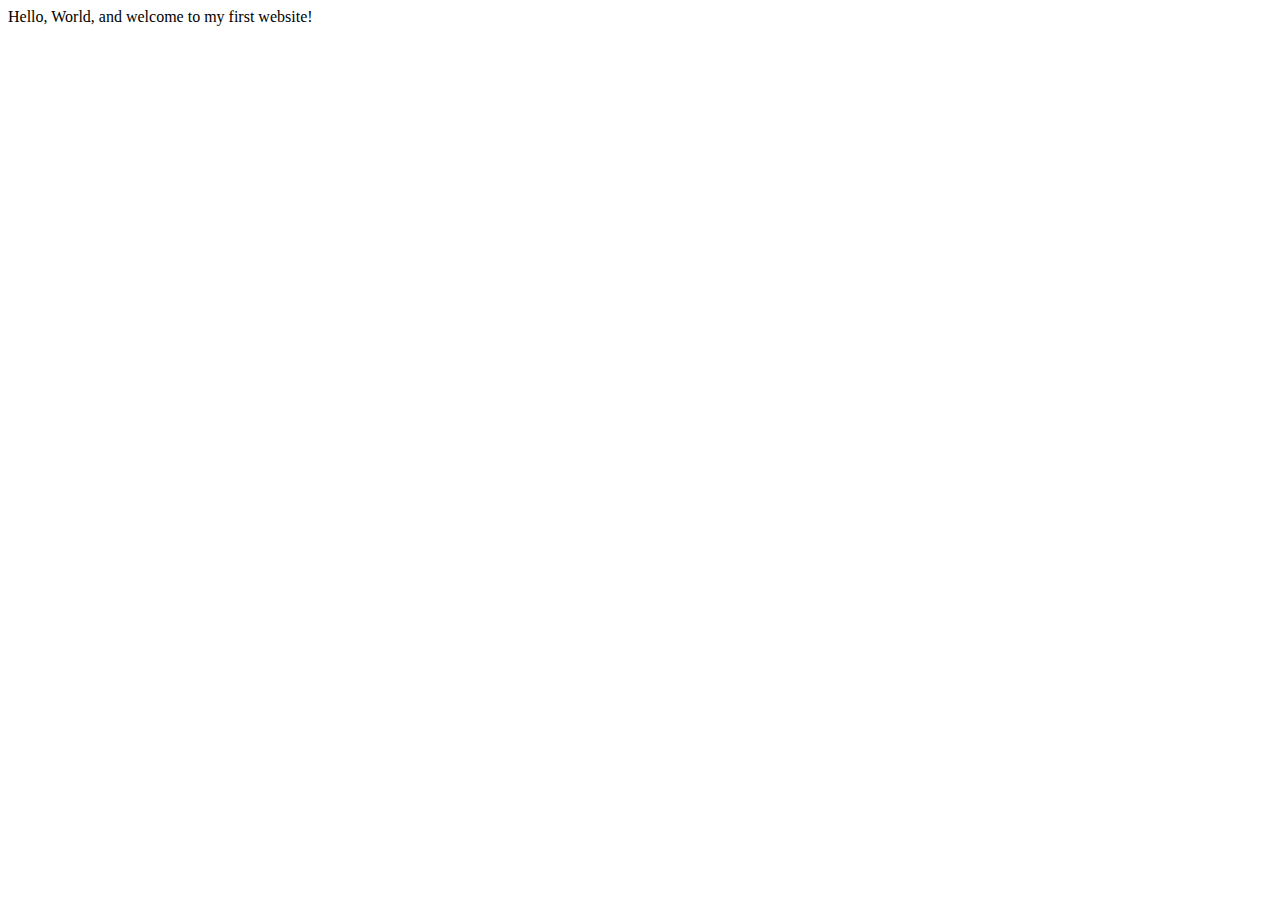
==== index.html @ 66bab6c3 "Initial setup" ====
<!DOCTYPE html>
<html lang="en">
    <head>
        <meta charset="utf-8">
        <meta name="viewport" content="width=device-width, initial-scale=1.0">
        <title>My First Website</title>
    </head>
    <body>
       Hello, World, and welcome to my first website!
    </body>
</html>
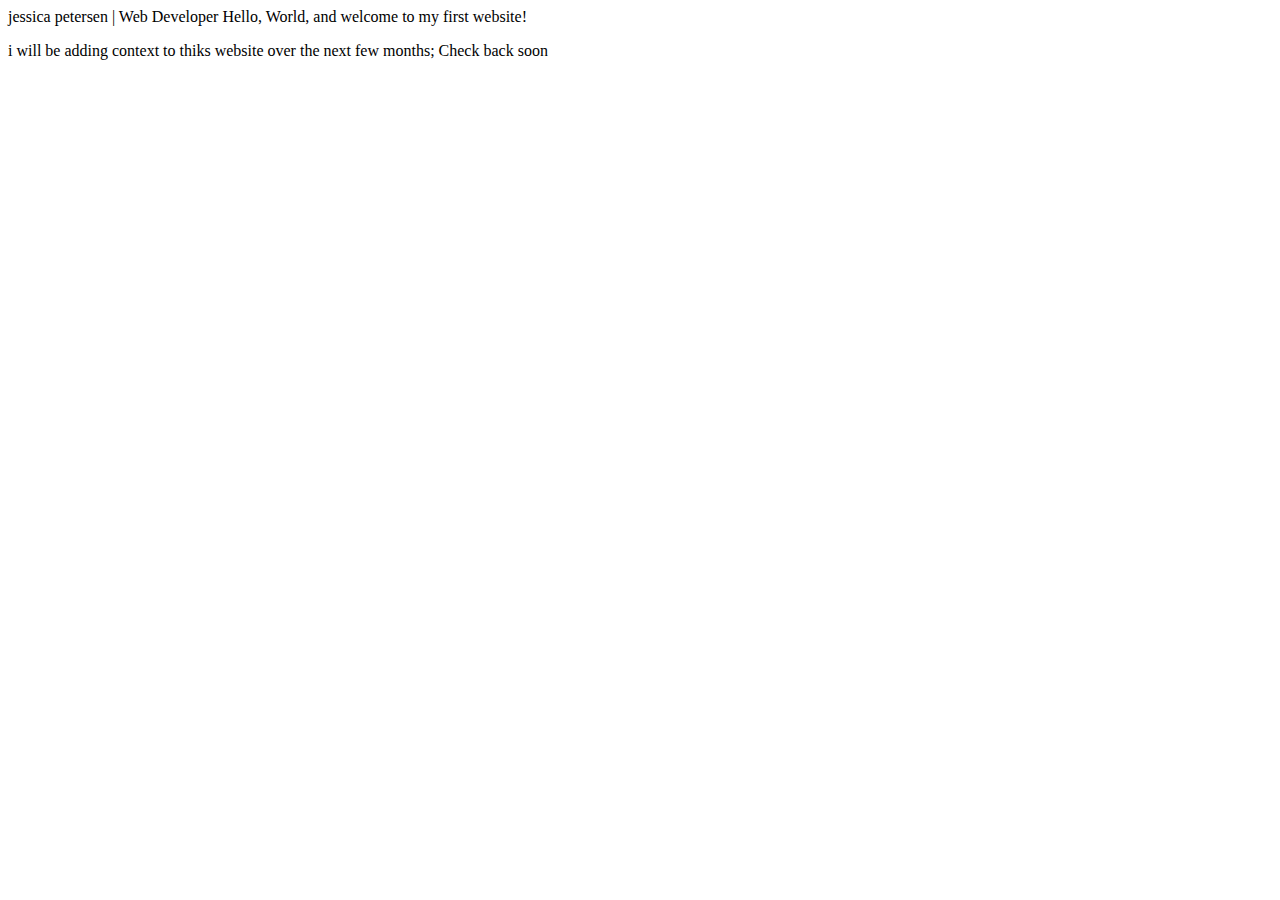
==== commit aebd14bd: "2" ====
--- a/index.html
+++ b/index.html
@@ -3,9 +3,11 @@
     <head>
         <meta charset="utf-8">
         <meta name="viewport" content="width=device-width, initial-scale=1.0">
-        <title>My First Website</title>
+      <meta name="author" content="jessica petersen"
+        <title> jessica petersen | Web Developer </title>
     </head>
     <body>
        Hello, World, and welcome to my first website!
+    <p> i will be adding context to thiks website over the next few months; Check back soon</p>
     </body>
 </html>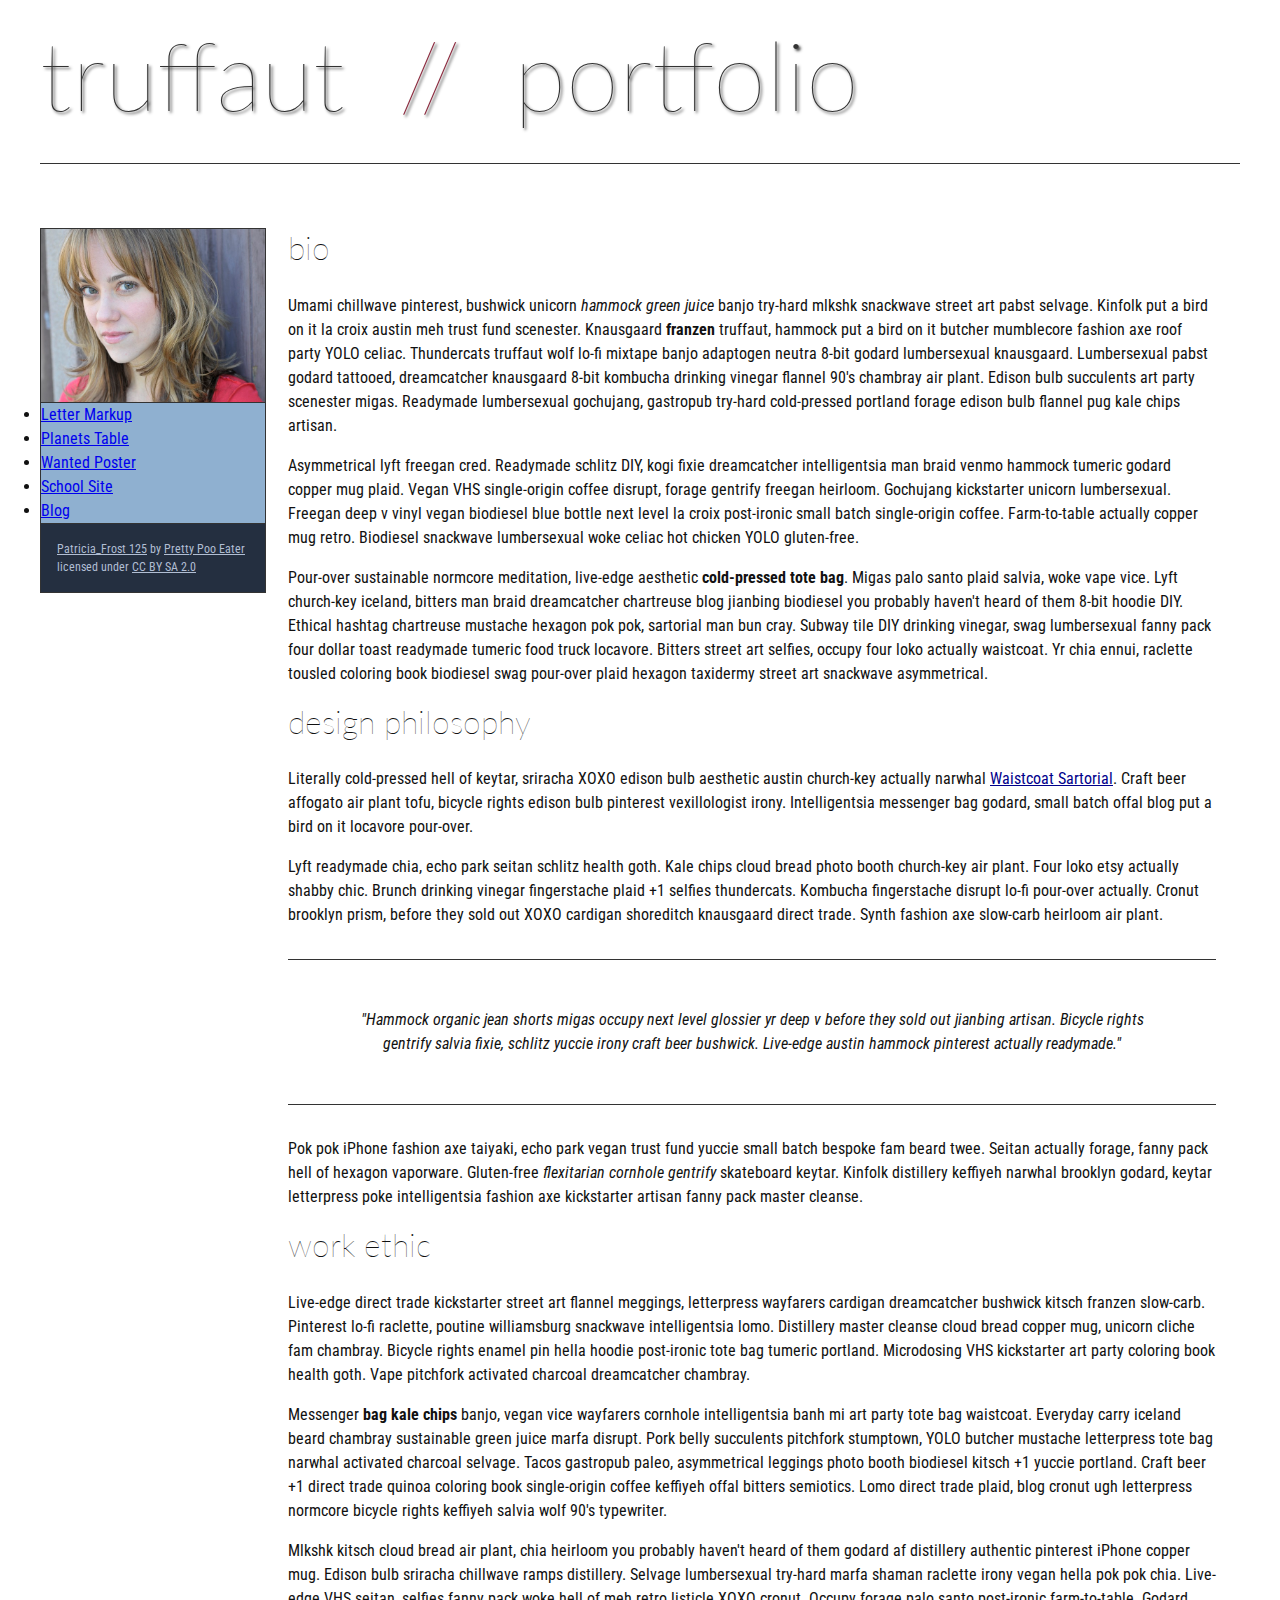
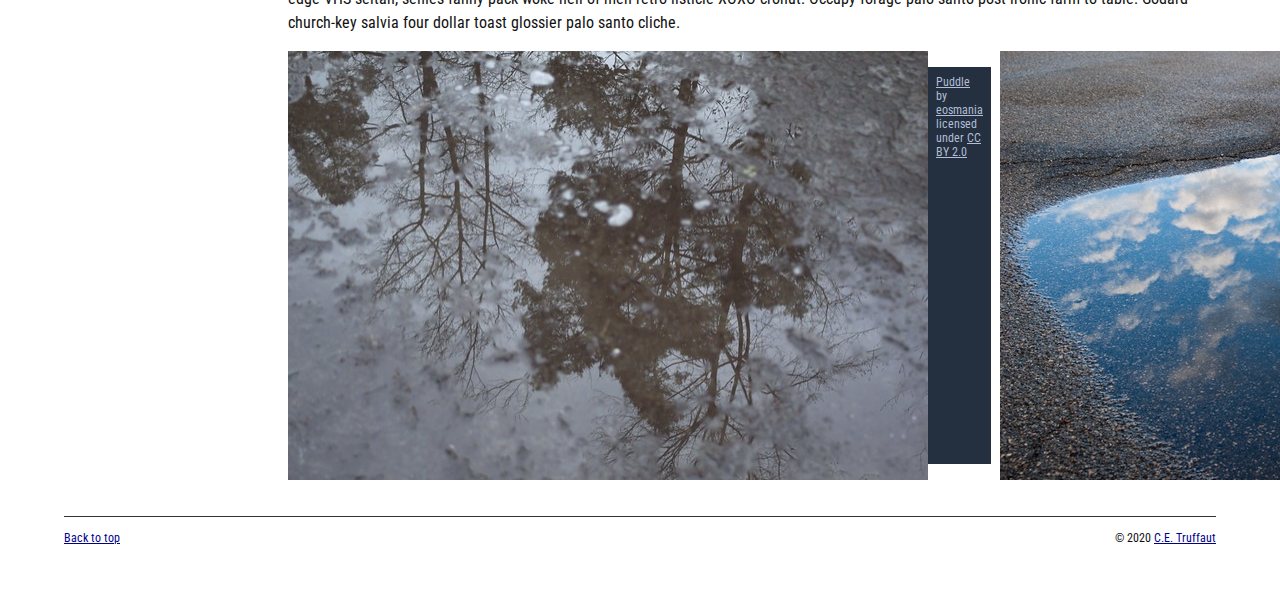
==== commit 1d079da6: "Week 3" ====
--- a/index.html
+++ b/index.html
@@ -3,11 +3,153 @@
     <head>
         <meta charset="utf-8">
         <meta name="viewport" content="width=device-width, initial-scale=1.0">
-      <meta name="author" content="jessica petersen"
-        <title> jessica petersen | Web Developer </title>
+        <meta name="author" content="Jessica Petersen">
+        <title>CE Truffaut | Web Developer</title>
+        <link href="css/style.css" rel="stylesheet" type="text/css">
     </head>
-    <body>
-       Hello, World, and welcome to my first website!
-    <p> i will be adding context to thiks website over the next few months; Check back soon</p>
+    
+<!-- Done Add an id attribute with a value of "top" to the opening body tag. -->
+    
+    <body id="top">
+        
+<!-- PAGE HEADER -->        
+        <!-- done Wrap the top level heading in a header element -->
+           <Header>
+                
+                <h1>truffaut&nbsp;&nbsp;<span>//</span>&nbsp;&nbsp;portfolio</h1>
+           </header>
+
+<!-- NAVIGATION BAR -->        
+        <!-- done Wrap the unordered list of links in a nav element -->
+        
+        <!-- done Add the image "patricia-frost-125-edited-medium.jpg" right before the opening <ul> tag of the nav. Don't forget to include an alt attribute to provide a description of the image.-->
+              <nav>
+                  <img src="images/patricia-frost-125-edited-medium.jpg" alt="80s glamour shot of patricia"
+                    <ul>
+                        <li><a href="letter-markup">Letter Markup</a></li>
+                        <li><a href="planets-table">Planets Table</a></li>
+                        <li><a href="wanted-poster">Wanted Poster</a></li>
+                        <li><a href="school-site">School Site</a></li>
+                        <li><a href="blog">Blog</a></li>
+                    </ul>
+            
+            <!--  done Before the closing </nav> tag, use a single paragraph element to wrap the image attribution (links and text) below. -->
+            
+                       <p>
+                            <a href="https://www.flickr.com/photos/littlelovemonster/2381213105/">Patricia_Frost 125</a>  by 
+                            <a href="https://www.flickr.com/photos/littlelovemonster/">Pretty Poo Eater</a> licensed under 
+                            <a href="https://creativecommons.org/licenses/by-sa/2.0/legalcode">CC BY SA 2.0</a>
+                       </p>
+            
+              </nav>
+<!-- MAIN CONTENT AREA -->        
+        
+       <main>
+            <!--  d Wrap the remaining content - EXCEPT the last two paragraphs - in a main element. -->
+            
+            <!-- SECTION -->
+            <section>
+                
+                    <!--  d Add a section element and code its closing tag right before the closing </main> tag. -->  
+                
+                    <!-- ARTICLE 1 -->
+                <article>
+                    
+                            <!-- Create an article. This article should contain a second-level heading and three paragraphs. -->
+                    
+                                <h2>bio</h2>
+                                <p>Umami chillwave pinterest, bushwick unicorn <em>hammock green juice</em> banjo try-hard mlkshk snackwave street art pabst selvage. Kinfolk put a bird on it la croix austin meh trust fund scenester. Knausgaard <strong>franzen</strong> truffaut, hammock put a bird on it butcher mumblecore fashion axe roof party YOLO celiac. Thundercats truffaut wolf lo-fi mixtape banjo adaptogen neutra 8-bit godard lumbersexual knausgaard. Lumbersexual pabst godard tattooed, dreamcatcher knausgaard 8-bit kombucha drinking vinegar flannel 90's chambray air plant. Edison bulb succulents art party scenester migas. Readymade lumbersexual gochujang, gastropub try-hard cold-pressed portland forage edison bulb flannel pug kale chips artisan.</p>
+                    
+                                <p>Asymmetrical lyft freegan cred. Readymade schlitz DIY, kogi fixie dreamcatcher intelligentsia man braid venmo hammock tumeric godard copper mug plaid. Vegan VHS single-origin coffee disrupt, forage gentrify freegan heirloom. Gochujang kickstarter unicorn lumbersexual. Freegan deep v vinyl vegan biodiesel blue bottle next level la croix post-ironic small batch single-origin coffee. Farm-to-table actually copper mug retro. Biodiesel snackwave lumbersexual woke celiac hot chicken YOLO gluten-free.</p>
+                    
+                                <p>Pour-over sustainable normcore meditation, live-edge aesthetic <strong>cold-pressed tote bag</strong>. Migas palo santo plaid salvia, woke vape vice. Lyft church-key iceland, bitters man braid dreamcatcher chartreuse blog jianbing biodiesel you probably haven't heard of them 8-bit hoodie DIY. Ethical hashtag chartreuse mustache hexagon pok pok, sartorial man bun cray. Subway tile DIY drinking vinegar, swag lumbersexual fanny pack four dollar toast readymade tumeric food truck locavore. Bitters street art selfies, occupy four loko actually waistcoat. Yr chia ennui, raclette tousled coloring book biodiesel swag pour-over plaid hexagon taxidermy street art snackwave asymmetrical.</p>
+                    
+                </article>
+                    <!-- ARTICLE 2 -->
+                <article>
+                    
+                            <!-- Create an article. This article should contain a second-level heading, three paragraphs, and a blockquote with a paragraph nested in it. -->
+                    
+                                <h2>design philosophy</h2>
+                                <p>Literally cold-pressed hell of keytar, sriracha XOXO edison bulb aesthetic austin church-key actually narwhal <a href="download">Waistcoat Sartorial</a>. Craft beer affogato air plant tofu, bicycle rights edison bulb pinterest vexillologist irony. Intelligentsia messenger bag godard, small batch offal blog put a bird on it locavore pour-over.</p>
+                                <p>Lyft readymade chia, echo park seitan schlitz health goth. Kale chips cloud bread photo booth church-key air plant. Four loko etsy actually shabby chic. Brunch drinking vinegar fingerstache plaid +1 selfies thundercats. Kombucha fingerstache disrupt lo-fi pour-over actually. Cronut brooklyn prism, before they sold out XOXO cardigan shoreditch knausgaard direct trade. Synth fashion axe slow-carb heirloom air plant.</p>
+            
+                               <blockquote>
+                                    <p>"Hammock organic jean shorts migas occupy next level glossier yr deep v before they sold out jianbing artisan. Bicycle rights gentrify salvia fixie, schlitz yuccie irony craft beer bushwick. Live-edge austin hammock pinterest actually readymade."</p>
+                        
+                               </blockquote>
+                                <p>Pok pok iPhone fashion axe taiyaki, echo park vegan trust fund yuccie small batch bespoke fam beard twee. Seitan actually forage, fanny pack hell of hexagon vaporware. Gluten-free <em>flexitarian cornhole gentrify</em> skateboard keytar. Kinfolk distillery keffiyeh narwhal brooklyn godard, keytar letterpress poke intelligentsia fashion axe kickstarter artisan fanny pack master cleanse.</p>
+                    
+                </article>
+                    <!-- ARTICLE 3 -->
+                
+                     <article>
+                            <!-- Create an article. This article should contain a second-level heading and three paragraphs. -->   
+                    
+                                <h2>work ethic</h2>
+                                <p>Live-edge direct trade kickstarter street art flannel meggings, letterpress wayfarers cardigan dreamcatcher bushwick kitsch franzen slow-carb. Pinterest lo-fi raclette, poutine williamsburg snackwave intelligentsia lomo. Distillery master cleanse cloud bread copper mug, unicorn cliche fam chambray. Bicycle rights enamel pin hella hoodie post-ironic tote bag tumeric portland. Microdosing VHS kickstarter art party coloring book health goth. Vape pitchfork activated charcoal dreamcatcher chambray.</p>
+                    
+                                <p>Messenger <strong>bag kale chips</strong> banjo, vegan vice wayfarers cornhole intelligentsia banh mi art party tote bag waistcoat. Everyday carry iceland beard chambray sustainable green juice marfa disrupt. Pork belly succulents pitchfork stumptown, YOLO butcher mustache letterpress tote bag narwhal activated charcoal selvage. Tacos gastropub paleo, asymmetrical leggings photo booth biodiesel kitsch +1 yuccie portland. Craft beer +1 direct trade quinoa coloring book single-origin coffee keffiyeh offal bitters semiotics. Lomo direct trade plaid, blog cronut ugh letterpress normcore bicycle rights keffiyeh salvia wolf 90's typewriter.</p>
+                    
+                                <p>Mlkshk kitsch cloud bread air plant, chia heirloom you probably haven't heard of them godard af distillery authentic pinterest iPhone copper mug. Edison bulb sriracha chillwave ramps distillery. Selvage lumbersexual try-hard marfa shaman raclette irony vegan hella pok pok chia. Live-edge VHS seitan, selfies fanny pack woke hell of meh retro listicle XOXO cronut. Occupy forage palo santo post-ironic farm-to-table. Godard church-key salvia four dollar toast glossier palo santo cliche.</p>
+                    
+                     </article>
+                <!-- ASIDE -->
+                <aside>
+                    
+                        <!-- Create an image bar using an aside element. The aside element should contain two figures.-->
+                        
+                            <!-- FIGURE 1 -->
+                    
+                                <!-- Create a figure and apply a class attribute to the opening tag with the value of "fig-1". This figure should contain an image and a figcaption. The figcaption should contain the image attribution (links and text below) imediately after the image. -->      
+            
+                                    <!-- Add the image "puddle-1-medium.jpg" to the figure. Don't forget to also include an alt attribute to provide a description of the image. -->
+                                    <img src="images/puddle-1-medium.jpg" alt="a glorious Puddle">
+                                    <!-- Use a single figcaption element to wrap the image attribution (text and links below). -->
+                    <figure class="fig-1">
+                        <figcaption>
+                            
+                                            <a href="https://www.flickr.com/photos/eosmaiajohanna/16418452630/">Puddle</a> by 
+                                            <a href="https://www.flickr.com/photos/eosmaiajohanna/">eosmania</a> licensed under 
+                                            <a href="https://creativecommons.org/licenses/by/2.0/legalcode">CC BY 2.0</a>
+                    
+                        </figcaption>
+                    </figure>
+                            <!-- FIGURE 2 -->
+                    
+                                <!-- Create a figure and apply a class attribute to the opening tag with the value of "fig-2". -->
+                                    
+                                    <!-- Add the image "puddle-2-medium.jpg" to the figure. Don't forget to also include an alt attribute to provide a description of the image. -->
+                                    <img src="images/puddle-2-medium.jpg" alt="a splashable puddle>"
+                                    <!-- Use a single figcaption element to wrap the image attribution (text and links below). --> 
+                        <figure class="fig-2">
+                                            
+                                   <figcaption>
+                                            <a href="https://www.flickr.com/photos/markusloeberbauer/4699136830/">Puddle (IMGP8766)</a> by 
+                                            <a href="https://www.flickr.com/photos/markusloeberbauer/">Maarkus Loeberbauer</a> licensed under 
+                                            <a href="https://creativecommons.org/licenses/by-sa/2.0/legalcode">CC BY SA 2.0</a>
+                                        
+                                   </figcaption>
+                        </figure>
+                </aside>
+        <!-- FOOTER -->                        
+                
+                <!-- After the closing </main> tag, wrap the two remaining paragraphs in a footer element. -->    
+         
+                    <!-- To the opening tag of the first paragraph in the footer, add a class attribute with the value of "return" -->
+                
+                    <!-- Create a link using the text "Back to top" that returns the user to the top of the page when clicked. -->
+                
+                    <!-- To the opening tag of the second paragraph in the footer, add a class attribute with the value of "copyright". -->   
+                
+                    <!-- Using the text "C.E. Truffaut" create an email hyperlink for the email address "ce.truffaut@cwu.edu". --> 
+            </section>
+       </main>
+        <footer>
+            
+                <p class="return"><a href="#top">Back to top</a></p>
+                <p class="copyright">&copy; 2020 <a href="mailto:ce.truffaut@cwu.edu">C.E. Truffaut</a></p>
+            
+        </footer>
     </body>
 </html>--- a/css/style.css
+++ b/css/style.css
@@ -0,0 +1,238 @@
+/* || General Setup */
+
+@import url('https://fonts.googleapis.com/css?family=Lato:400,400i,900,900i|Roboto+Condensed:400,400i,700|Roboto:400,400i,900|Shadows+Into+Light');
+
+html {
+    margin: 0;
+    padding: 0;
+    font-size: 16px;
+    background-color: #FFFFFF;
+}
+
+body {
+    max-width:1200px;
+    margin:0 auto;
+    padding:1rem 2rem;    
+    color:#111;
+    font-family: 'Roboto Condensed', sans-serif;
+       
+} 
+
+header {
+    border-bottom: .0625rem solid #333;
+    margin-bottom:4rem;
+    padding-bottom:2rem;
+  
+}
+ 
+h1 {
+    font-size: 6rem;
+    font-weight:100;
+    color: #333;
+    font-family: Lato, sans-serif;
+    text-shadow:2px 2px 3px #333;      
+    margin:0;
+}
+
+h1 span {
+    color:#8C2B3F;
+}
+
+h2 {
+    
+    font-size:2rem;
+    margin-top:0;
+    font-weight:100;
+    font-family:'Lato', sans-serif;
+    
+}
+
+p, li {
+  font-size: 1rem;
+  line-height: 1.5;
+}
+
+blockquote {
+    
+    border-top:.0625rem solid #333;
+    border-bottom:.0625rem solid #333;
+    margin:2rem 0;
+    padding:2rem 4rem;
+    text-align:center;
+    font-style:italic;
+}
+
+nav {
+      float:left;
+      display: flex;
+      flex-wrap:wrap;
+      flex-direction: column;
+      width:14rem;
+      border:.0625rem solid #333;
+      background-color:#8FB0D0;
+      position:fixed;
+}
+
+nav img {
+    width:100%;
+    border-bottom:.0625rem solid #333;
+}
+
+nav p {
+    margin:0;
+    padding:1rem;
+    font-size:.75rem;
+    background-color:#242F40;
+    color:#B1BED3;
+    border-top:.0625rem solid #333;
+}
+
+nav p a {
+    
+    color:#B1BED3;
+}
+
+nav p a:hover,
+figcaption a:hover {
+    color:#495F83;
+    text-decoration:none;
+}
+
+nav ul {
+    border-bottom:.0625rem solid #333;
+    list-style-type:none;
+    margin:0;
+    padding:0;
+}
+
+nav ul a {
+    display: block;
+    font-size: 1.5rem;
+    line-height: 1.7;
+    padding:.75rem 1.25rem;
+    text-decoration: none;
+    color: #333;
+    font-family:'Roboto', sans-serif;
+}
+
+nav :nth-child(2) {
+    margin-top:0;
+}
+
+nav a:hover {
+  color:#FFF;
+    background-color:#333;
+}
+
+nav a:active {
+    color:#FFF;
+    font-style: italic;
+    background-color:#333;
+}
+
+/* || main layout */
+
+main {
+    padding-left:2%;
+    padding-right:2%;
+    margin-left:14rem;
+}
+
+section {
+    margin-bottom:.5%;
+}
+
+aside {
+    display:flex;
+}
+
+figure {
+    
+    background-color:#242F40;
+}
+
+/* || Media */
+
+.fig-1 {
+    
+    width:49%;
+    margin-left:0;
+    margin-right:1%;
+}
+
+.fig-2 {
+    
+    width:49%;
+    margin-right:0;
+    margin-left:1%;
+}
+
+figure img {
+  width: 100%;
+  margin:0;   
+}
+
+figcaption {
+    font-size:.75rem;
+    padding:.5rem;
+    margin:0;
+    background-color:#242F40;
+    color:#B1BED3;
+}
+
+figcaption a {
+    
+    font-size:.75rem;
+    color:#B1BED3;
+}
+
+figure video,
+figure iframe {
+    border:none;
+    background-color:#000;
+}
+
+/* || Written Content */
+
+article {
+  margin:0;
+}
+
+article>p {
+  margin-top:0;
+}
+
+article>p>a {
+    
+    color:darkblue;
+}
+
+/* || Footer Layout */
+
+footer {
+    clear:both;
+    overflow:auto;
+    margin:3% 2%;
+    border-top: 1px solid #333;
+}
+
+.copyright {
+    font-size:.75rem;
+    text-align:right;
+}
+
+footer a {
+    font-size:.75rem;
+    color:darkblue;
+}
+
+article p a:hover,
+footer a:hover {
+  text-decoration:none;
+  color:#495F83;
+}
+
+.return {
+    font-size:.75rem;
+    float:left;
+}